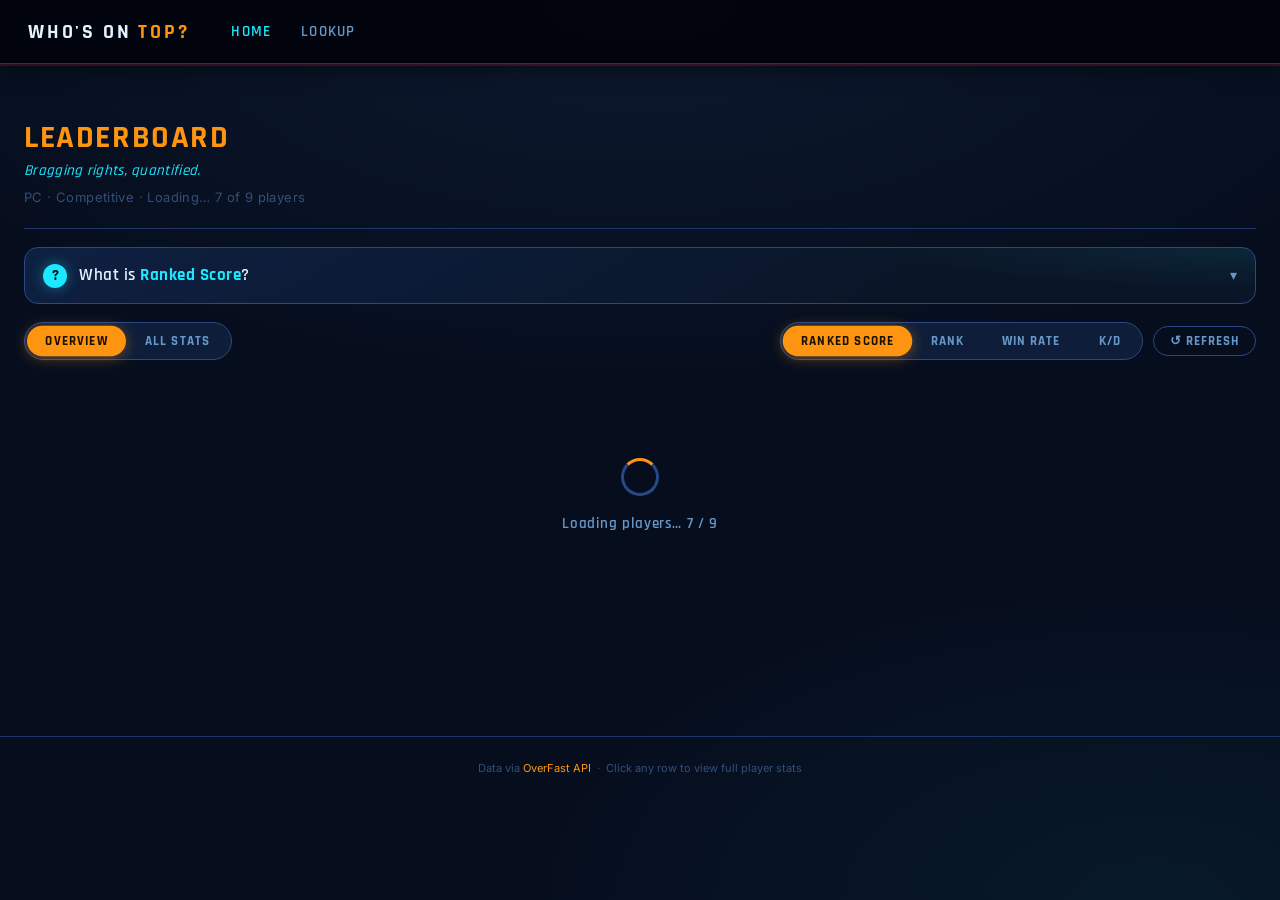
==== index.html @ 9fe61dad "add everything" ====
<!DOCTYPE html>
<html lang="en">
<head>
  <meta charset="UTF-8">
  <meta name="viewport" content="width=device-width, initial-scale=1.0">
  <title>Who's on Top?</title>
  <link rel="stylesheet" href="css/style.css">
</head>
<body>

<nav class="navbar">
  <a href="index.html" class="nav-logo">WHO'S ON <span>TOP?</span></a>
  <div class="nav-links">
    <a href="index.html"  class="nav-link active">Home</a>
    <a href="lookup.html" class="nav-link">Lookup</a>
  </div>
</nav>

<main class="page-wrap">
  <div class="container">

    <div class="page-header">
      <div>
        <h1 class="page-title"><em>Leaderboard</em></h1>
        <div class="page-tagline" id="page-tagline"></div>
        <div class="page-meta">PC · Competitive · <span id="player-count">Loading…</span></div>
      </div>
    </div>

    <details class="info-panel">
      <summary>
        <span class="info-q">?</span>
        <span class="info-summary-text">What is <strong>Ranked Score</strong>?</span>
        <span class="info-chev">▾</span>
      </summary>
      <div class="info-body">
        <p>
          <strong>Ranked Score</strong> is a single 0–1000 rating that blends every
          meaningful per-10-minute stat into one number. It's built like an Elo system:
          an <em>average</em> competitive player scores around <strong>500</strong>, and
          each stat follows an S-curve — climbing higher always helps, but the gains
          taper off the further you get from the pack. There's no hard cap, just a
          ceiling that's tough to reach.
        </p>
        <p>It's designed to be <strong>role-neutral</strong> — damage and healing are pooled
          together, so a support's healing counts just as much as a DPS's damage.</p>

        <div class="info-weights">
          <div class="iw"><span class="iw-bar" style="--w:100%"></span><span class="iw-label">Win Rate</span><span class="iw-val">260</span></div>
          <div class="iw"><span class="iw-bar" style="--w:77%"></span><span class="iw-label">Damage + Healing</span><span class="iw-val">200</span></div>
          <div class="iw"><span class="iw-bar" style="--w:38%"></span><span class="iw-label">Eliminations</span><span class="iw-val">100</span></div>
          <div class="iw"><span class="iw-bar" style="--w:35%"></span><span class="iw-label">Deaths (fewer is better)</span><span class="iw-val">90</span></div>
          <div class="iw"><span class="iw-bar" style="--w:31%"></span><span class="iw-label">Final Blows</span><span class="iw-val">80</span></div>
          <div class="iw"><span class="iw-bar" style="--w:27%"></span><span class="iw-label">Assists</span><span class="iw-val">70</span></div>
          <div class="iw"><span class="iw-bar" style="--w:23%"></span><span class="iw-label">Objective Time</span><span class="iw-val">60</span></div>
          <div class="iw"><span class="iw-bar" style="--w:19%"></span><span class="iw-label">Objective Kills</span><span class="iw-val">50</span></div>
          <div class="iw"><span class="iw-bar" style="--w:19%"></span><span class="iw-label">Solo Kills</span><span class="iw-val">50</span></div>
          <div class="iw"><span class="iw-bar" style="--w:15%"></span><span class="iw-label">Objective Contest</span><span class="iw-val">40</span></div>
          <div class="iw"><span class="iw-bar" style="--w:38%"></span><span class="iw-label">K/D Ratio</span><span class="iw-val">100</span></div>
        </div>

        <div class="info-scale">
          <span class="is-pill" style="color:var(--red)">&lt;400 Struggling</span>
          <span class="is-pill" style="color:var(--accent)">400 Below avg</span>
          <span class="is-pill" style="color:var(--warn)">500 Average</span>
          <span class="is-pill" style="color:var(--cyan)">620 Above avg</span>
          <span class="is-pill" style="color:var(--ok)">750+ Elite</span>
        </div>
      </div>
    </details>

    <div class="controls">
      <div class="seg" id="view-seg">
        <button data-val="overview" class="on">Overview</button>
        <button data-val="allstats">All Stats</button>
      </div>

      <div class="spacer"></div>

      <div id="sort-controls">
        <div class="seg" id="sort-seg">
          <button data-val="score"    class="on">Ranked Score</button>
          <button data-val="rank">Rank</button>
          <button data-val="win_rate">Win Rate</button>
          <button data-val="kd">K/D</button>
        </div>
      </div>

      <button class="btn btn-ghost btn-sm" id="refresh-btn">↺ Refresh</button>
    </div>

    <div id="lb-container"></div>

  </div>
</main>

<footer class="footer">
  Data via <a href="https://overfast-api.tekrop.fr" target="_blank">OverFast API</a>
  &nbsp;·&nbsp; Click any row to view full player stats
</footer>

<script src="js/config.js"></script>
<script src="js/api.js"></script>
<script src="js/utils.js"></script>
<script src="js/leaderboard.js"></script>
</body>
</html>
---- css/style.css ----
/* ── Google Fonts ─────────────────────────────────────────────────────────── */
@import url('https://fonts.googleapis.com/css2?family=Rajdhani:wght@400;500;600;700&family=Inter:wght@400;500;600;700&display=swap');

/* ── Variables ────────────────────────────────────────────────────────────── */
:root {
  /* ── Backgrounds: rich saturated navy-blue, not gray-black ── */
  --bg:          #060e1e;
  --bg-2:        #0a1628;
  --bg-card:     #0e1e3a;
  --bg-card-h:   #122446;
  --bg-elev:     #1a2f58;
  --bg-input:    #0c1830;

  --border:      #1e3468;
  --border-2:    #2a4888;

  /* ── Text: bright blue-white like OW UI ── */
  --txt:         #e4f2ff;
  --txt-2:       #6898c8;
  --txt-3:       #344e78;

  /* ── Primary accent: OW logo orange (brightened) ── */
  --accent:      #ff9410;
  --accent-h:    #ffb040;
  --accent-glow: rgba(255,148,16,.40);
  --accent-dim:  rgba(255,148,16,.14);

  /* ── OW competitive teal/cyan (brightened) ── */
  --cyan:        #1ce8ff;
  --cyan-h:      #5cf0ff;
  --cyan-dim:    rgba(28,232,255,.14);
  --cyan-glow:   rgba(28,232,255,.40);

  /* ── OW UI blue (brightened) ── */
  --blue:        #5aa8ff;
  --blue-h:      #84c0ff;
  --blue-dim:    rgba(90,168,255,.16);
  --blue-glow:   rgba(90,168,255,.38);

  /* ── Competitive red (brightened) ── */
  --red:         #ff3a5c;
  --red-dim:     rgba(255,58,92,.15);
  --red-glow:    rgba(255,58,92,.34);

  /* ── Purple: master/champion (brightened) ── */
  --purple:      #cf78ff;
  --purple-dim:  rgba(207,120,255,.15);
  --purple-glow: rgba(207,120,255,.34);

  /* ── Status ── */
  --ok:          #3af084;
  --ok-dim:      rgba(58,240,132,.14);
  --warn:        #ffd23a;
  --warn-dim:    rgba(255,210,58,.14);
  --bad:         #ff3a5c;
  --bad-dim:     rgba(255,58,92,.15);

  /* ── Rank palette ── */
  --r-bronze:    #e08840;
  --r-silver:    #c0d4e8;
  --r-gold:      #ffe040;
  --r-plat:      #30e8e0;
  --r-diamond:   #50aaff;
  --r-master:    #d060f0;
  --r-gm:        #ffc830;
  --r-champ:     #f0c0ff;

  --shadow:      0 4px 40px rgba(0,0,0,.70);
  --r:           8px;
  --r-sm:        5px;
  --r-lg:        14px;
  --nav-h:       64px;
  --ease:        .16s ease;
  --bounce:      cubic-bezier(.34,1.56,.64,1);  /* springy overshoot */
}

/* ── Reset ────────────────────────────────────────────────────────────────── */
*, *::before, *::after { box-sizing: border-box; margin: 0; padding: 0; }
html { scroll-behavior: smooth; }
body {
  background:
    radial-gradient(ellipse 90% 60% at 50% 0%, rgba(90,168,255,.07), transparent 70%),
    radial-gradient(ellipse 70% 50% at 90% 100%, rgba(28,232,255,.05), transparent 70%),
    var(--bg);
  background-attachment: fixed;
  color: var(--txt);
  font-family: 'Inter', system-ui, sans-serif;
  font-size: 15px;
  line-height: 1.6;
  min-height: 100vh;
  -webkit-font-smoothing: antialiased;
}
a { color: inherit; text-decoration: none; }
button { cursor: pointer; font-family: inherit; border: none; background: none; }
img { display: block; max-width: 100%; }
input, select { font-family: inherit; }

/* ── Typography helpers ───────────────────────────────────────────────────── */
h1, h2, h3, h4 {
  font-family: 'Rajdhani', sans-serif;
  font-weight: 700;
  letter-spacing: .04em;
  line-height: 1.1;
  text-transform: uppercase;
}
.label-caps {
  font-family: 'Rajdhani', sans-serif;
  font-weight: 600;
  letter-spacing: .12em;
  text-transform: uppercase;
  font-size: 11px;
  color: var(--txt-3);
}

/* ── Layout ───────────────────────────────────────────────────────────────── */
.container { max-width: 1440px; margin: 0 auto; padding: 0 24px; }
.page-wrap  { padding: 28px 0 60px; }

/* ── Navbar ───────────────────────────────────────────────────────────────── */
.navbar {
  position: sticky; top: 0; z-index: 200;
  height: var(--nav-h);
  background: rgba(3,5,13,.96);
  backdrop-filter: blur(16px);
  border-bottom: 1px solid var(--border);
  border-bottom: 1px solid var(--border);
  box-shadow: 0 2px 0 0 rgba(255,34,68,.18), 0 4px 24px rgba(0,0,0,.5);
  display: flex; align-items: center;
  padding: 0 28px; gap: 28px;
}

.nav-logo {
  font-family: 'Rajdhani', sans-serif;
  font-weight: 700; font-size: 20px;
  letter-spacing: .14em; text-transform: uppercase;
  color: var(--txt); flex-shrink: 0; white-space: nowrap;
}
.nav-logo span { color: var(--accent); }

.nav-links {
  display: flex; align-items: center; gap: 2px; flex: 1;
}
.nav-link {
  padding: 6px 14px;
  font-family: 'Rajdhani', sans-serif;
  font-weight: 600; font-size: 15px;
  letter-spacing: .08em; text-transform: uppercase;
  color: var(--txt-2);
  border-radius: var(--r-sm);
  transition: color var(--ease), background var(--ease);
}
.nav-link:hover { color: var(--txt); background: var(--bg-elev); }
.nav-link.active { color: var(--cyan); }

/* search in nav */
.nav-search {
  display: flex; align-items: center;
  background: var(--bg-input);
  border: 1px solid var(--border);
  border-radius: var(--r-sm);
  overflow: hidden;
  transition: border-color var(--ease);
}
.nav-search:focus-within { border-color: var(--accent); }
.nav-search input {
  width: 200px; padding: 6px 12px;
  background: none; border: none; outline: none;
  color: var(--txt); font-size: 13px;
}
.nav-search input::placeholder { color: var(--txt-3); }
.nav-search button {
  padding: 6px 10px;
  color: var(--txt-2);
  font-size: 14px;
  transition: color var(--ease);
}
.nav-search button:hover { color: var(--accent); }

/* ── Buttons ──────────────────────────────────────────────────────────────── */
.btn {
  display: inline-flex; align-items: center; justify-content: center; gap: 6px;
  padding: 9px 22px;
  font-family: 'Rajdhani', sans-serif;
  font-weight: 700; font-size: 15px;
  letter-spacing: .08em; text-transform: uppercase;
  border-radius: 999px;
  border: none; cursor: pointer;
  transition: transform .22s var(--bounce), background var(--ease),
              box-shadow var(--ease), color var(--ease), border-color var(--ease);
  white-space: nowrap;
}
.btn:hover  { transform: translateY(-2px) scale(1.04); }
.btn:active { transform: translateY(0) scale(.95); transition-duration: .08s; }
.btn-primary  { background: var(--accent); color: #1a0f00; box-shadow: 0 4px 14px var(--accent-glow); }
.btn-primary:hover { background: var(--accent-h); box-shadow: 0 6px 26px var(--accent-glow); }
.btn-ghost    { background: transparent; color: var(--txt-2); border: 1px solid var(--border-2); }
.btn-ghost:hover { border-color: var(--cyan); color: var(--cyan); background: var(--cyan-dim); box-shadow: 0 4px 18px var(--cyan-glow); }
.btn-icon     { padding: 8px 10px; font-size: 16px; }
.btn-sm       { padding: 6px 16px; font-size: 13px; }

/* ── Cards ────────────────────────────────────────────────────────────────── */
.card {
  background: var(--bg-card);
  border: 1px solid var(--border);
  border-radius: var(--r);
  padding: 20px;
}
.card-title {
  font-family: 'Rajdhani', sans-serif;
  font-size: 15px; font-weight: 700;
  letter-spacing: .07em; text-transform: uppercase;
}

/* ── Segmented control ────────────────────────────────────────────────────── */
.seg {
  display: inline-flex;
  background: var(--bg-card);
  border: 1px solid var(--border-2);
  border-radius: 999px;
  padding: 3px;
  gap: 2px;
}
.seg button {
  padding: 7px 18px;
  font-family: 'Rajdhani', sans-serif;
  font-size: 13px; font-weight: 700;
  letter-spacing: .08em; text-transform: uppercase;
  color: var(--txt-2);
  border-radius: 999px;
  border: none;
  transition: transform .22s var(--bounce), background var(--ease),
              color var(--ease), box-shadow var(--ease);
}
.seg button.on  {
  background: var(--accent); color: #1a0f00;
  box-shadow: 0 2px 14px var(--accent-glow);
  transform: scale(1.02);
}
.seg button:not(.on):hover { background: var(--bg-elev); color: var(--txt); transform: scale(1.06); }
.seg button:active { transform: scale(.94); transition-duration: .08s; }

/* ── Tabs ─────────────────────────────────────────────────────────────────── */
.tabs {
  display: flex; gap: 2px; flex-wrap: wrap;
  background: var(--bg-card);
  border: 1px solid var(--border);
  border-radius: var(--r); padding: 4px;
}
.tab {
  padding: 6px 14px;
  font-family: 'Rajdhani', sans-serif;
  font-size: 13px; font-weight: 600;
  letter-spacing: .06em; text-transform: uppercase;
  color: var(--txt-2); border-radius: 5px;
  cursor: pointer; white-space: nowrap;
  transition: all var(--ease);
}
.tab:hover     { color: var(--txt); background: var(--bg-elev); }
.tab.on        { background: var(--accent); color: #000; }

/* ── Ranked Score info panel ──────────────────────────────────────────────── */
.info-panel {
  margin: 0 0 18px;
  border: 1px solid var(--border-2);
  border-radius: var(--r-lg);
  background:
    radial-gradient(ellipse 50% 120% at 100% 0%, rgba(28,232,255,.08), transparent 60%),
    linear-gradient(150deg, #0e2042 0%, var(--bg-2) 70%);
  overflow: hidden;
}
.info-panel summary {
  display: flex; align-items: center; gap: 12px;
  padding: 14px 18px;
  cursor: pointer; user-select: none;
  list-style: none;
  transition: background var(--ease);
}
.info-panel summary::-webkit-details-marker { display: none; }
.info-panel summary:hover { background: var(--cyan-dim); }
.info-q {
  display: flex; align-items: center; justify-content: center;
  width: 24px; height: 24px; flex-shrink: 0;
  border-radius: 50%;
  background: var(--cyan); color: #021018;
  font-family: 'Rajdhani', sans-serif; font-weight: 800; font-size: 15px;
  box-shadow: 0 0 14px var(--cyan-glow);
}
.info-summary-text {
  font-family: 'Rajdhani', sans-serif;
  font-size: 17px; font-weight: 600; letter-spacing: .03em;
  color: var(--txt); flex: 1;
}
.info-summary-text strong { color: var(--cyan); }
.info-chev {
  color: var(--txt-2); font-size: 14px;
  transition: transform .25s var(--bounce);
}
.info-panel[open] .info-chev { transform: rotate(180deg); }

.info-body {
  padding: 4px 20px 20px;
  animation: row-reveal .35s ease both;
}
.info-body p {
  font-size: 14px; line-height: 1.7;
  color: var(--txt-2); max-width: 720px;
  margin-bottom: 12px;
}
.info-body p strong { color: var(--txt); font-weight: 600; }
.info-body p em { color: var(--cyan); font-style: normal; font-weight: 600; }

.info-weights {
  display: grid;
  grid-template-columns: repeat(auto-fill, minmax(280px, 1fr));
  gap: 6px 24px;
  margin: 16px 0;
}
.iw {
  display: grid;
  grid-template-columns: 70px 1fr auto;
  align-items: center; gap: 10px;
}
.iw-bar {
  grid-column: 1;
  height: 7px; width: var(--w);
  min-width: 10px;
  border-radius: 999px;
  background: linear-gradient(90deg, var(--blue), var(--cyan));
  box-shadow: 0 0 8px var(--cyan-glow);
  justify-self: start;
}
.iw-label {
  grid-column: 2;
  font-size: 13px; color: var(--txt-2);
}
.iw-val {
  grid-column: 3;
  font-family: 'Rajdhani', sans-serif;
  font-weight: 700; font-size: 13px;
  color: var(--txt-3);
}

.info-scale {
  display: flex; flex-wrap: wrap; gap: 8px;
  margin-top: 14px;
  padding-top: 14px;
  border-top: 1px solid var(--border);
}
.is-pill {
  font-family: 'Rajdhani', sans-serif;
  font-weight: 700; font-size: 12px;
  letter-spacing: .04em; text-transform: uppercase;
  padding: 4px 12px;
  border-radius: 999px;
  border: 1px solid currentColor;
  background: rgba(255,255,255,.03);
}

/* ── Controls bar ─────────────────────────────────────────────────────────── */
.controls {
  display: flex; align-items: center; gap: 10px; flex-wrap: wrap;
  margin-bottom: 18px;
}
.controls .spacer { flex: 1; }

/* ── Search bar (standalone, hero section) ────────────────────────────────── */
.search-wrap {
  display: flex; align-items: center;
  background: var(--bg-card);
  border: 1px solid var(--border);
  border-radius: var(--r); overflow: hidden;
  max-width: 500px; margin: 0 auto;
  transition: border-color var(--ease), box-shadow var(--ease);
}
.search-wrap:focus-within {
  border-color: var(--accent);
  box-shadow: 0 0 0 3px var(--accent-dim);
}
.search-wrap input {
  flex: 1; padding: 13px 18px;
  background: none; border: none; outline: none;
  color: var(--txt); font-size: 15px;
}
.search-wrap input::placeholder { color: var(--txt-3); }
.search-wrap button {
  padding: 13px 18px;
  background: var(--accent); color: #000;
  font-family: 'Rajdhani', sans-serif;
  font-weight: 700; font-size: 14px;
  letter-spacing: .07em; text-transform: uppercase;
  transition: background var(--ease);
  border: none;
}
.search-wrap button:hover { background: var(--accent-h); }

/* ── Hero section (index) ─────────────────────────────────────────────────── */
.hero-section {
  position: relative; text-align: center;
  padding: 80px 0 64px; overflow: hidden;
}
.hero-section::before {
  content: '';
  position: absolute; inset: 0;
  background:
    radial-gradient(ellipse 70% 50% at 50% -10%, rgba(255,132,0,.14),   transparent),
    radial-gradient(ellipse 50% 60% at 90% 80%,  rgba(0,216,248,.12),  transparent),
    radial-gradient(ellipse 40% 50% at 10% 90%,  rgba(72,152,255,.08), transparent);
  pointer-events: none;
}
.hero-eyebrow {
  font-family: 'Rajdhani', sans-serif;
  font-size: 12px; font-weight: 700;
  letter-spacing: .18em; text-transform: uppercase;
  color: var(--accent); margin-bottom: 14px;
}
.hero-title {
  font-size: clamp(42px, 7vw, 88px);
  font-weight: 800; letter-spacing: .04em;
  text-transform: uppercase; line-height: .95;
  margin-bottom: 18px;
}
.hero-title em { color: var(--accent); font-style: normal; }
.hero-sub {
  font-size: 15px; color: var(--txt-2);
  max-width: 460px; margin: 0 auto 36px;
  line-height: 1.7;
}
.hero-cta { display: flex; justify-content: center; gap: 12px; margin-bottom: 40px; flex-wrap: wrap; }

/* ── Page header ──────────────────────────────────────────────────────────── */
.page-header {
  padding: 28px 0 20px;
  margin-bottom: 18px;
  border-bottom: 1px solid var(--border);
}
.page-title { font-size: 32px; font-weight: 800; letter-spacing: .05em; }
.page-title em { color: var(--accent); font-style: normal; }
.page-tagline {
  font-family: 'Rajdhani', sans-serif;
  font-size: 15px; font-weight: 500;
  color: var(--cyan); letter-spacing: .02em;
  margin-top: 4px; font-style: italic;
}
.page-meta   { font-size: 13px; color: var(--txt-3); margin-top: 4px; letter-spacing: .03em; }

/* ── Rank badges ──────────────────────────────────────────────────────────── */
.rank-badge {
  display: inline-flex; align-items: center; gap: 6px;
  padding: 4px 10px 4px 6px;
  font-family: 'Rajdhani', sans-serif;
  font-size: 14px; font-weight: 700;
  letter-spacing: .06em; text-transform: uppercase;
  border-radius: 4px; border: 1px solid;
}
.rank-icon-img {
  width: 24px; height: 24px;
  object-fit: contain; flex-shrink: 0;
  filter: drop-shadow(0 0 3px currentColor);
}
/* Colors directly from the OW rank art in the screenshot */
.rank-bronze     { color:#e08840; border-color:#b86830; background:rgba(224,136,64,.15); }
.rank-silver     { color:#c0d0e0; border-color:#8090a8; background:rgba(192,208,224,.10); }
.rank-gold       { color:#ffe040; border-color:#c8a820; background:rgba(255,224,64,.13); }
.rank-platinum   { color:#40ddd8; border-color:#20a8a4; background:rgba(64,221,216,.13); }
.rank-diamond    { color:#50aaff; border-color:#2878d8; background:rgba(80,170,255,.14); }
.rank-master     { color:#50d880; border-color:#28a858; background:rgba(80,216,128,.13); box-shadow:0 0 8px rgba(80,216,128,.16); }
.rank-grandmaster{ color:#c0b0ff; border-color:#8060d8; background:rgba(192,176,255,.12); box-shadow:0 0 10px rgba(160,128,255,.22); }
.rank-champion   { color:#f090e0; border-color:#c040b0; background:rgba(240,144,224,.11); box-shadow:0 0 12px rgba(240,96,208,.24); }
.rank-unranked   { color:var(--txt-3); border-color:var(--border); background:transparent; }

/* ── Leaderboard table ────────────────────────────────────────────────────── */
.lb-wrap {
  border-radius: var(--r-lg);
  border: 1px solid var(--border-2);
  overflow-x: auto;
  position: relative;
  box-shadow: 0 8px 40px rgba(0,0,0,.5);
  border-top: 2px solid var(--red);
  background:
    radial-gradient(ellipse 60% 80% at 100% 0%,   rgba(28,232,255,.10), transparent 60%),
    radial-gradient(ellipse 70% 90% at 0%   100%, rgba(90,168,255,.10), transparent 60%),
    linear-gradient(155deg, #102448 0%, var(--bg-2) 50%, #06101f 100%);
}

.lb-table {
  width: 100%; border-collapse: collapse;
  font-size: 15px; white-space: nowrap;
}

.lb-table thead { z-index: 20; }

/* col group row */
.lb-table .th-group {
  background: rgba(8,16,32,.75);
  font-family: 'Rajdhani', sans-serif;
  font-size: 12px; font-weight: 700;
  letter-spacing: .12em; text-transform: uppercase;
  text-align: center;
  padding: 5px 8px;
  border-bottom: 1px solid var(--border);
}

/* stat header row */
.lb-table .th-stat {
  background: rgba(26,47,88,.72);
  backdrop-filter: blur(4px);
  padding: 11px 16px;
  text-align: center;
  font-family: 'Rajdhani', sans-serif;
  font-size: 13px; font-weight: 700;
  letter-spacing: .08em; text-transform: uppercase;
  color: var(--txt-3);
  border-bottom: 2px solid var(--border-2);
  cursor: pointer; user-select: none;
  transition: color var(--ease);
}
.lb-table .th-stat:hover  { color: var(--cyan); }
.lb-table .th-stat.sorted { color: var(--cyan); }
.lb-table .th-stat.left   { text-align: left; }
.sort-arrow { margin-left: 4px; font-size: 10px; opacity: .4; }
.sorted .sort-arrow { opacity: 1; }

/* rows */
.lb-table tbody tr {
  border-bottom: 1px solid var(--border);
  cursor: pointer;
  transition: background var(--ease);
}
.lb-table tbody tr:hover {
  background: linear-gradient(90deg, var(--cyan-dim), transparent 80%);
  box-shadow: inset 3px 0 0 0 var(--cyan);
}
.lb-table tbody tr:hover .plyr-name { color: var(--cyan); }
.lb-table tbody tr:last-child { border-bottom: none; }
.lb-table td {
  padding: 13px 16px;
  vertical-align: middle;
  color: var(--txt);
  text-align: center;
}
.lb-table td.left { text-align: left; }

/* position column */
.pos-cell {
  font-family: 'Rajdhani', sans-serif;
  font-size: 18px; font-weight: 800;
  color: var(--txt-3);
  text-align: center; width: 50px;
}
.pos-medal { font-size: 22px; }

/* podium rows */
.lb-top1 {
  background: linear-gradient(90deg, rgba(255,210,58,.12), transparent 70%) !important;
  box-shadow: inset 3px 0 0 0 var(--r-gold);
}
.lb-top1:hover { background: linear-gradient(90deg, rgba(255,210,58,.18), transparent 70%) !important; }
.lb-top1 .plyr-name { color: var(--r-gold); text-shadow: 0 0 14px rgba(255,210,58,.35); }
.lb-podium .plyr-name { font-weight: 700; }

/* player cell */
.plyr-cell {
  display: flex; align-items: center; gap: 12px;
  min-width: 180px;
}
.plyr-av-wrap { position: relative; flex-shrink: 0; line-height: 0; }
.plyr-crown {
  position: absolute; top: -13px; left: -7px;
  transform: rotate(-28deg);
  font-size: 17px;
  filter: drop-shadow(0 1px 3px rgba(0,0,0,.6));
  animation: crown-bob 2.4s ease-in-out infinite;
  pointer-events: none;
}
@keyframes crown-bob {
  0%,100% { transform: rotate(-28deg) translateY(0); }
  50%     { transform: rotate(-22deg) translateY(-3px); }
}
.plyr-avatar {
  width: 40px; height: 40px; border-radius: 50%;
  border: 2px solid var(--border-2);
  background: var(--bg-elev); object-fit: cover; flex-shrink: 0;
  transition: transform .22s var(--bounce), border-color var(--ease), box-shadow var(--ease);
}
.lb-table tbody tr:hover .plyr-avatar {
  transform: scale(1.12);
  border-color: var(--cyan);
  box-shadow: 0 0 14px var(--cyan-glow);
}
.plyr-avatar-ph {
  width: 40px; height: 40px; border-radius: 50%;
  border: 2px solid var(--border-2);
  background: var(--bg-elev);
  display: flex; align-items: center; justify-content: center;
  font-family: 'Rajdhani', sans-serif;
  font-weight: 700; font-size: 15px;
  color: var(--accent); flex-shrink: 0;
}
.player-avatar, .player-avatar-placeholder {
  width: 40px; height: 40px; border-radius: 50%;
  border: 2px solid var(--border-2);
  background: var(--bg-elev); object-fit: cover; flex-shrink: 0;
  display: flex; align-items: center; justify-content: center;
  font-family: 'Rajdhani', sans-serif;
  font-weight: 700; font-size: 15px; color: var(--accent);
}
.plyr-name { font-weight: 600; font-size: 15px; transition: color var(--ease); }
.plyr-id   { font-size: 11px; color: var(--txt-3); font-family: monospace; letter-spacing: .02em; margin-top: 1px; }

/* numeric cells */
td.num { font-variant-numeric: tabular-nums; }
.wr-high { color: var(--ok);   font-weight: 700; }
.wr-mid  { color: var(--warn); font-weight: 600; }
.wr-low  { color: var(--bad);  font-weight: 600; }

/* loading skeletons */
.skeleton {
  display: inline-block;
  background: var(--bg-elev);
  border-radius: 3px;
  animation: skel 1.4s ease-in-out infinite;
}
@keyframes skel {
  0%,100% { opacity: .35; }
  50%      { opacity: .70; }
}
.skel-row td { padding: 12px 13px; }
.skel-cell { height: 14px; width: 60%; border-radius: 3px; }

/* row reveal animation (leaderboard cascades in row-by-row) */
@keyframes row-reveal {
  from { opacity: 0; transform: translateY(10px); }
  to   { opacity: 1; transform: translateY(0); }
}
.reveal-row {
  animation: row-reveal 0.4s cubic-bezier(.2,.7,.3,1) both;
}

/* blank loading state (shown until all players are fetched) */
.lb-loading {
  display: flex; flex-direction: column;
  align-items: center; justify-content: center;
  gap: 16px; padding: 80px 24px;
}
.lb-spinner {
  width: 38px; height: 38px;
  border: 3px solid var(--border-2);
  border-top-color: var(--accent);
  border-radius: 50%;
  animation: spin 0.8s linear infinite;
}
@keyframes spin { to { transform: rotate(360deg); } }
.lb-loading-text {
  font-family: 'Rajdhani', sans-serif;
  font-size: 15px; font-weight: 600;
  letter-spacing: .04em;
  color: var(--txt-2);
}

/* error in table */
.lb-error-row td {
  padding: 40px 24px; text-align: center;
  color: var(--txt-3); font-size: 13px;
}

/* ── Empty / error states ─────────────────────────────────────────────────── */
.empty-state {
  text-align: center; padding: 80px 24px;
}
.empty-icon  { font-size: 52px; opacity: .2; margin-bottom: 16px; }
.empty-state h3 { font-size: 20px; color: var(--txt-2); margin-bottom: 8px; }
.empty-state p  { color: var(--txt-3); font-size: 13px; max-width: 420px; margin: 0 auto 20px; }

.error-state {
  display: flex; align-items: flex-start; gap: 12px;
  padding: 14px 18px;
  background: var(--bad-dim);
  border: 1px solid rgba(255,51,85,.22);
  border-radius: var(--r);
  color: #ff9aaa; font-size: 13px;
  line-height: 1.5;
}
.error-icon { flex-shrink: 0; margin-top: 1px; }

/* info box */
.info-box {
  display: flex; align-items: flex-start; gap: 12px;
  padding: 14px 18px;
  background: var(--accent-dim);
  border: 1px solid rgba(0,216,248,.2);
  border-radius: var(--r);
  color: var(--txt-2); font-size: 13px;
  line-height: 1.6;
}
.info-box .icon { color: var(--accent); flex-shrink: 0; }

/* ── Column picker ────────────────────────────────────────────────────────── */
.col-picker { position: relative; }
.col-picker-panel {
  position: absolute; top: calc(100% + 6px); right: 0;
  background: var(--bg-elev);
  border: 1px solid var(--border-2);
  border-radius: var(--r); padding: 10px;
  min-width: 260px; max-height: 420px;
  overflow-y: auto;
  z-index: 100; box-shadow: var(--shadow);
}
.col-picker-group { margin-bottom: 10px; }
.col-picker-group:last-child { margin-bottom: 0; }
.col-picker-group-label {
  font-family: 'Rajdhani', sans-serif;
  font-size: 10px; font-weight: 700;
  letter-spacing: .12em; text-transform: uppercase;
  color: var(--txt-3); padding: 4px 6px 3px;
}
.col-picker-item {
  display: flex; align-items: center; gap: 8px;
  padding: 5px 6px; border-radius: var(--r-sm);
  cursor: pointer; color: var(--txt-2); font-size: 12px;
  transition: all var(--ease);
}
.col-picker-item:hover { background: var(--bg-card); color: var(--txt); }
.col-picker-item input[type=checkbox] { accent-color: var(--accent); cursor: pointer; }

/* ── Player profile page ──────────────────────────────────────────────────── */
.profile-hero {
  position: relative; padding: 40px 0 0; margin-bottom: 28px; overflow: hidden;
}
.profile-hero::before {
  content: '';
  position: absolute; inset: 0;
  background:
    radial-gradient(ellipse 70% 120% at 50% -20%, rgba(255,132,0,.12),  transparent),
    radial-gradient(ellipse 40% 80%  at 100% 50%, rgba(0,216,248,.10), transparent),
    radial-gradient(ellipse 30% 60%  at 5%   60%, rgba(72,152,255,.06), transparent);
  pointer-events: none;
}
.profile-banner {
  display: flex; align-items: flex-end; gap: 22px;
  padding-bottom: 22px; border-bottom: 1px solid var(--border);
  flex-wrap: wrap; position: relative;
}
.profile-av-wrap { position: relative; flex-shrink: 0; }
.profile-av {
  width: 90px; height: 90px; border-radius: 50%;
  border: 3px solid var(--accent);
  box-shadow: 0 0 28px var(--accent-glow);
  object-fit: cover; background: var(--bg-elev);
}
.profile-av-ph {
  width: 90px; height: 90px; border-radius: 50%;
  border: 3px solid var(--accent);
  box-shadow: 0 0 28px var(--accent-glow);
  background: var(--bg-elev);
  display: flex; align-items: center; justify-content: center;
  font-family: 'Rajdhani', sans-serif;
  font-size: 34px; font-weight: 700; color: var(--accent);
}
.profile-info { flex: 1; min-width: 180px; }
.profile-name {
  font-size: 30px; font-weight: 800;
  letter-spacing: .04em; text-transform: uppercase;
  line-height: 1; margin-bottom: 5px;
}
.profile-title { font-size: 12px; color: var(--txt-3); font-style: italic; margin-bottom: 10px; }
.profile-ranks { display: flex; gap: 8px; flex-wrap: wrap; }

.rank-pill {
  display: inline-flex; align-items: center; gap: 10px;
  padding: 8px 14px;
  background: var(--bg-card);
  border: 1px solid var(--border-2);
  border-radius: var(--r);
}
.rank-pill.rank-master     { border-color: rgba(80,216,128,.3);  background: rgba(80,216,128,.06); }
.rank-pill.rank-grandmaster{ border-color: rgba(192,176,255,.3); background: rgba(192,176,255,.06); }
.rank-pill.rank-champion   { border-color: rgba(240,144,224,.3); background: rgba(240,96,208,.07); }
.rank-pill.rank-diamond    { border-color: rgba(80,170,255,.3);  background: rgba(80,170,255,.06); }
.rank-pill.rank-platinum   { border-color: rgba(64,221,216,.3);  background: rgba(64,221,216,.06); }
.rank-pill .role { font-family:'Rajdhani',sans-serif; font-size:11px; letter-spacing:.10em; text-transform:uppercase; color:var(--txt-3); }
.rank-pill .val  { font-family:'Rajdhani',sans-serif; font-weight:700; font-size:14px; }

.profile-meta-col { margin-left: auto; display: flex; flex-direction: column; align-items: flex-end; gap: 10px; }

/* ── Ranked Score medallion (player profile) ──────────────────────────────── */
@property --pct {
  syntax: '<number>';
  initial-value: 0;
  inherits: false;
}
.score-medallion {
  display: flex; flex-direction: column; align-items: center; gap: 3px;
  margin-bottom: 4px;
}
.score-ring {
  width: 108px; height: 108px;
  border-radius: 50%;
  padding: 8px;
  background: conic-gradient(var(--clr) calc(var(--pct) * 360deg), var(--border) 0deg);
  box-shadow: 0 0 26px -6px var(--clr);
  animation: ring-fill 1s var(--bounce) both;
}
@keyframes ring-fill { from { --pct: 0; } }
.score-ring-inner {
  width: 100%; height: 100%;
  border-radius: 50%;
  background: var(--bg-card);
  display: flex; flex-direction: column;
  align-items: center; justify-content: center;
}
.score-num { font-family: 'Rajdhani', sans-serif; font-weight: 800; font-size: 32px; line-height: 1; }
.score-max { font-size: 10px; color: var(--txt-3); letter-spacing: .06em; margin-top: 1px; }
.score-tier {
  font-family: 'Rajdhani', sans-serif; font-weight: 700; font-size: 14px;
  text-transform: uppercase; letter-spacing: .08em;
}
.score-cap {
  font-size: 10px; color: var(--txt-3);
  text-transform: uppercase; letter-spacing: .14em;
}

/* ── Stats overview grid ──────────────────────────────────────────────────── */
.stats-grid {
  display: grid;
  grid-template-columns: repeat(auto-fill, minmax(140px, 1fr));
  gap: 10px; margin-bottom: 24px;
}
.stat-tile {
  background: var(--bg-card);
  border: 1px solid var(--border);
  border-radius: var(--r);
  padding: 14px 16px;
  transition: border-color var(--ease);
}
.stat-tile:hover { border-color: var(--border-2); }
.stat-tile-label {
  font-family: 'Rajdhani', sans-serif;
  font-size: 10px; font-weight: 700;
  letter-spacing: .10em; text-transform: uppercase;
  color: var(--txt-3); margin-bottom: 5px;
}
.stat-tile-val {
  font-size: 26px; font-weight: 700;
  line-height: 1; font-variant-numeric: tabular-nums;
}
.stat-tile-val.accent  { color: var(--accent); }
.stat-tile-val.ok      { color: var(--ok); }
.stat-tile-val.bad     { color: var(--bad); }
.stat-tile-sub { font-size: 10px; color: var(--txt-3); margin-top: 3px; }

/* ── Category sections ────────────────────────────────────────────────────── */
.cat-section  { margin-bottom: 22px; }
.cat-title {
  font-family: 'Rajdhani', sans-serif;
  font-size: 12px; font-weight: 700;
  letter-spacing: .12em; text-transform: uppercase;
  margin-bottom: 10px;
  display: flex; align-items: center; gap: 8px;
}
.cat-title::after { content:''; flex:1; height:1px; background:var(--border); }

.stat-list {
  display: grid;
  grid-template-columns: repeat(auto-fill, minmax(220px, 1fr));
  gap: 7px;
}
.stat-row {
  display: flex; justify-content: space-between; align-items: center;
  padding: 7px 11px;
  background: var(--bg-card);
  border: 1px solid var(--border);
  border-radius: var(--r-sm);
}
.stat-row-key { font-size: 12px; color: var(--txt-2); }
.stat-row-val { font-weight: 600; font-size: 13px; font-variant-numeric: tabular-nums; }

/* ── Hero selector (chips) ────────────────────────────────────────────────── */
.hero-chips {
  display: flex; gap: 7px; flex-wrap: wrap;
  margin-bottom: 18px;
}
.hero-chip {
  padding: 5px 12px;
  border: 1px solid var(--border);
  background: var(--bg-card);
  border-radius: 20px;
  font-size: 12px; font-weight: 500;
  color: var(--txt-2); cursor: pointer;
  transition: all var(--ease); white-space: nowrap;
  text-transform: capitalize;
}
.hero-chip:hover { border-color: var(--accent); color: var(--txt); }
.hero-chip.on    { border-color: var(--accent); background: var(--accent-dim); color: var(--accent); }

/* ── Time-played bar chart ────────────────────────────────────────────────── */
.time-bars { display: flex; flex-direction: column; gap: 9px; }
.time-bar-row { display: flex; align-items: center; gap: 10px; }
.time-bar-label {
  width: 110px; flex-shrink: 0;
  font-size: 12px; color: var(--txt-2);
  overflow: hidden; text-overflow: ellipsis; white-space: nowrap;
  text-transform: capitalize;
}
.time-bar-track {
  flex: 1; height: 5px;
  background: var(--bg-elev); border-radius: 3px; overflow: hidden;
}
.time-bar-fill {
  height: 100%; border-radius: 3px;
  background: var(--accent);
  transition: width .5s ease;
}
.time-bar-val {
  width: 56px; text-align: right; flex-shrink: 0;
  font-size: 11px; color: var(--txt-3); font-variant-numeric: tabular-nums;
}

/* ── Lookup result cards ──────────────────────────────────────────────────── */
.player-result-card {
  display: flex; align-items: center; gap: 12px;
  margin-bottom: 8px; cursor: pointer; padding: 12px 16px;
  transition: border-color var(--ease), background var(--ease);
}
.player-result-card:hover { border-color: var(--border-2); background: var(--bg-card-h); }

/* ── Footer ───────────────────────────────────────────────────────────────── */
.footer {
  margin-top: 60px; padding: 22px 24px;
  border-top: 1px solid var(--border);
  text-align: center; color: var(--txt-3); font-size: 11px;
  line-height: 1.8;
}
.footer a { color: var(--accent); }
.footer a:hover { color: var(--accent-h); }

/* ── Feature cards (index) ────────────────────────────────────────────────── */
.feature-grid {
  display: grid;
  grid-template-columns: repeat(auto-fill, minmax(240px, 1fr));
  gap: 14px; margin-top: 56px;
}
.feature-card {
  background: var(--bg-card);
  border: 1px solid var(--border);
  border-radius: var(--r-lg);
  padding: 24px;
  transition: border-color var(--ease), transform var(--ease);
}
.feature-card:hover { border-color: var(--border-2); transform: translateY(-2px); }
.feat-icon {
  width: 42px; height: 42px; border-radius: var(--r-sm);
  background: var(--accent-dim);
  display: flex; align-items: center; justify-content: center;
  font-size: 22px; margin-bottom: 14px;
}
.feat-title {
  font-family: 'Rajdhani', sans-serif;
  font-size: 17px; font-weight: 700;
  letter-spacing: .05em; text-transform: uppercase;
  margin-bottom: 6px;
}
.feat-body { font-size: 13px; color: var(--txt-2); line-height: 1.65; }

/* ── Scrollbar ────────────────────────────────────────────────────────────── */
::-webkit-scrollbar           { width: 6px; height: 6px; }
::-webkit-scrollbar-track     { background: var(--bg); }
::-webkit-scrollbar-thumb     { background: var(--border-2); border-radius: 3px; }
::-webkit-scrollbar-thumb:hover { background: #3a4060; }

/* ── Utility ──────────────────────────────────────────────────────────────── */
.flex         { display: flex; }
.flex-col     { display: flex; flex-direction: column; }
.items-center { align-items: center; }
.justify-between { justify-content: space-between; }
.gap-8  { gap: 8px; }
.gap-12 { gap: 12px; }
.gap-16 { gap: 16px; }
.mt-8   { margin-top: 8px; }
.mt-16  { margin-top: 16px; }
.mt-24  { margin-top: 24px; }
.mb-16  { margin-bottom: 16px; }
.mb-24  { margin-bottom: 24px; }
.text-muted   { color: var(--txt-3); }
.text-2       { color: var(--txt-2); }
.text-accent  { color: var(--accent); }
.text-ok      { color: var(--ok); }
.text-bad     { color: var(--bad); }
.text-sm      { font-size: 12px; }
.text-xs      { font-size: 11px; }
.text-right   { text-align: right; }
.text-center  { text-align: center; }
.bold         { font-weight: 700; }
.hidden       { display: none !important; }
.mono         { font-variant-numeric: tabular-nums; }
.truncate     { overflow: hidden; text-overflow: ellipsis; white-space: nowrap; }
.w-full       { width: 100%; }
.divider      { height: 1px; background: var(--border); margin: 22px 0; }

/* ── Responsive ───────────────────────────────────────────────────────────── */
@media (max-width: 768px) {
  .navbar       { padding: 0 14px; }
  .container    { padding: 0 14px; }
  .hero-section { padding: 52px 0 44px; }
  .hero-title   { font-size: 40px; }
  .nav-search   { display: none; }
  .profile-banner { flex-direction: column; align-items: flex-start; }
  .profile-meta-col { align-items: flex-start; margin-left: 0; flex-direction: row; flex-wrap: wrap; }
  .stats-grid { grid-template-columns: repeat(2, 1fr); }
  .stat-list  { grid-template-columns: 1fr; }
  .feature-grid { grid-template-columns: 1fr; }

  /* tighten the leaderboard */
  .lb-table { font-size: 13.5px; }
  .lb-table td, .lb-table .th-stat { padding: 10px 9px; }
  .plyr-cell { min-width: 0; gap: 9px; }
  .plyr-id  { font-size: 11px; }

  /* Overview: drop the per-10m detail columns + games (cols 7–10), keep the
     essentials: #, Player, Rank, Score, Win Rate, K/D. (All Stats still scrolls.) */
  .lb-overview thead th:nth-child(n+7),
  .lb-overview tbody td:nth-child(n+7) { display: none; }
}
@media (max-width: 480px) {
  .stats-grid { grid-template-columns: 1fr 1fr; }
  .hero-title { font-size: 34px; }

  /* on the smallest screens also drop the Rank badge column (col 3) */
  .lb-overview thead th:nth-child(3),
  .lb-overview tbody td:nth-child(3) { display: none; }
  .pos-cell { width: 34px; font-size: 16px; }
  .pos-medal { font-size: 19px; }
  .plyr-avatar, .plyr-avatar-ph { width: 34px; height: 34px; }
}
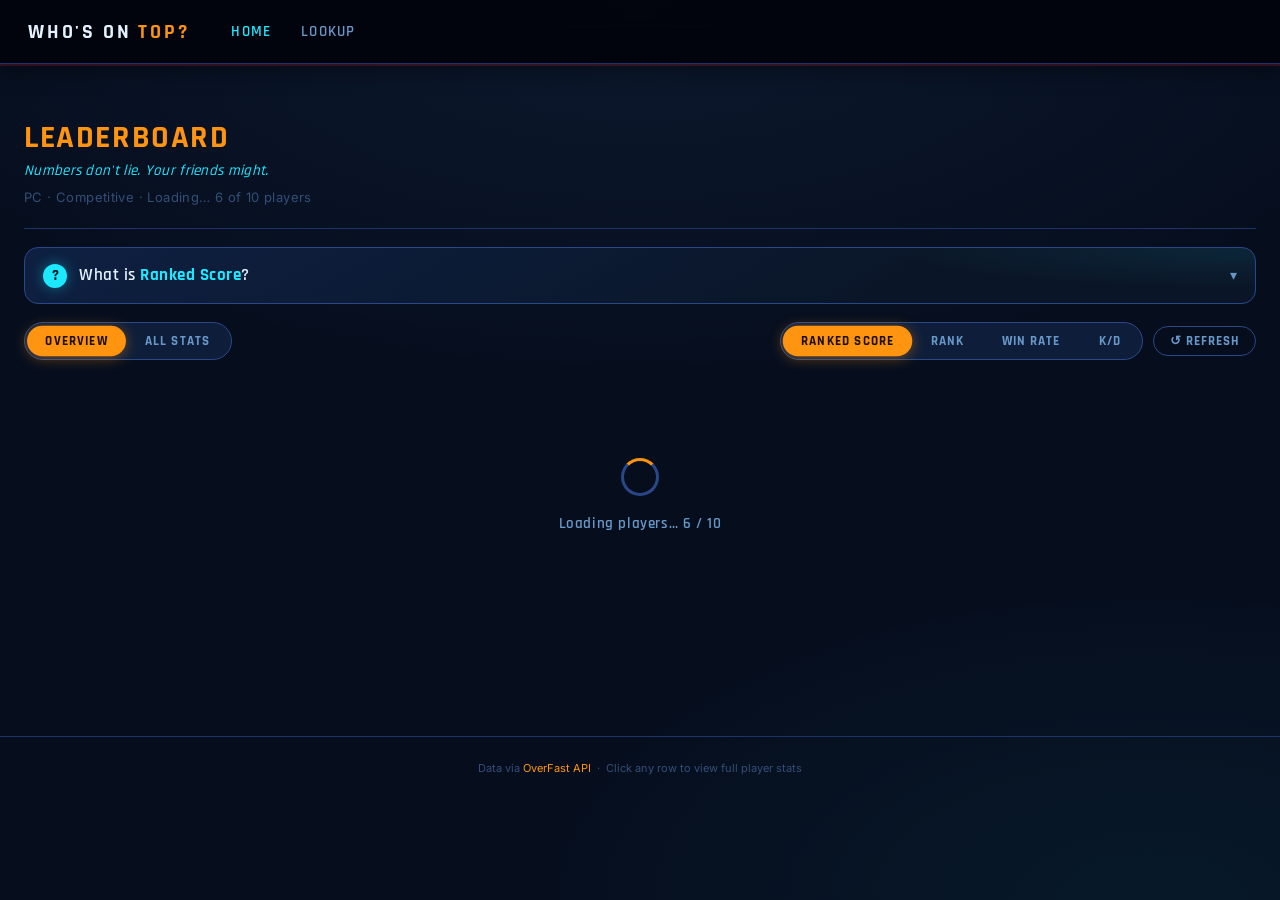
==== commit 8962bfd1: "Adjust score calculation" ====
--- a/index.html
+++ b/index.html
@@ -38,11 +38,11 @@
           <strong>Ranked Score</strong> is a single 0–1000 rating that blends every
           meaningful per-10-minute stat into one number. It's built like an Elo system:
           an <em>average</em> competitive player scores around <strong>500</strong>, and
-          each stat follows an S-curve — climbing higher always helps, but the gains
+          each stat follows an S-curve, so climbing higher always helps, but the gains
           taper off the further you get from the pack. There's no hard cap, just a
           ceiling that's tough to reach.
         </p>
-        <p>It's designed to be <strong>role-neutral</strong> — damage and healing are pooled
+        <p>It's designed to be <strong>role-neutral</strong>: damage and healing are pooled
           together, so a support's healing counts just as much as a DPS's damage.</p>
 
         <div class="info-weights">
